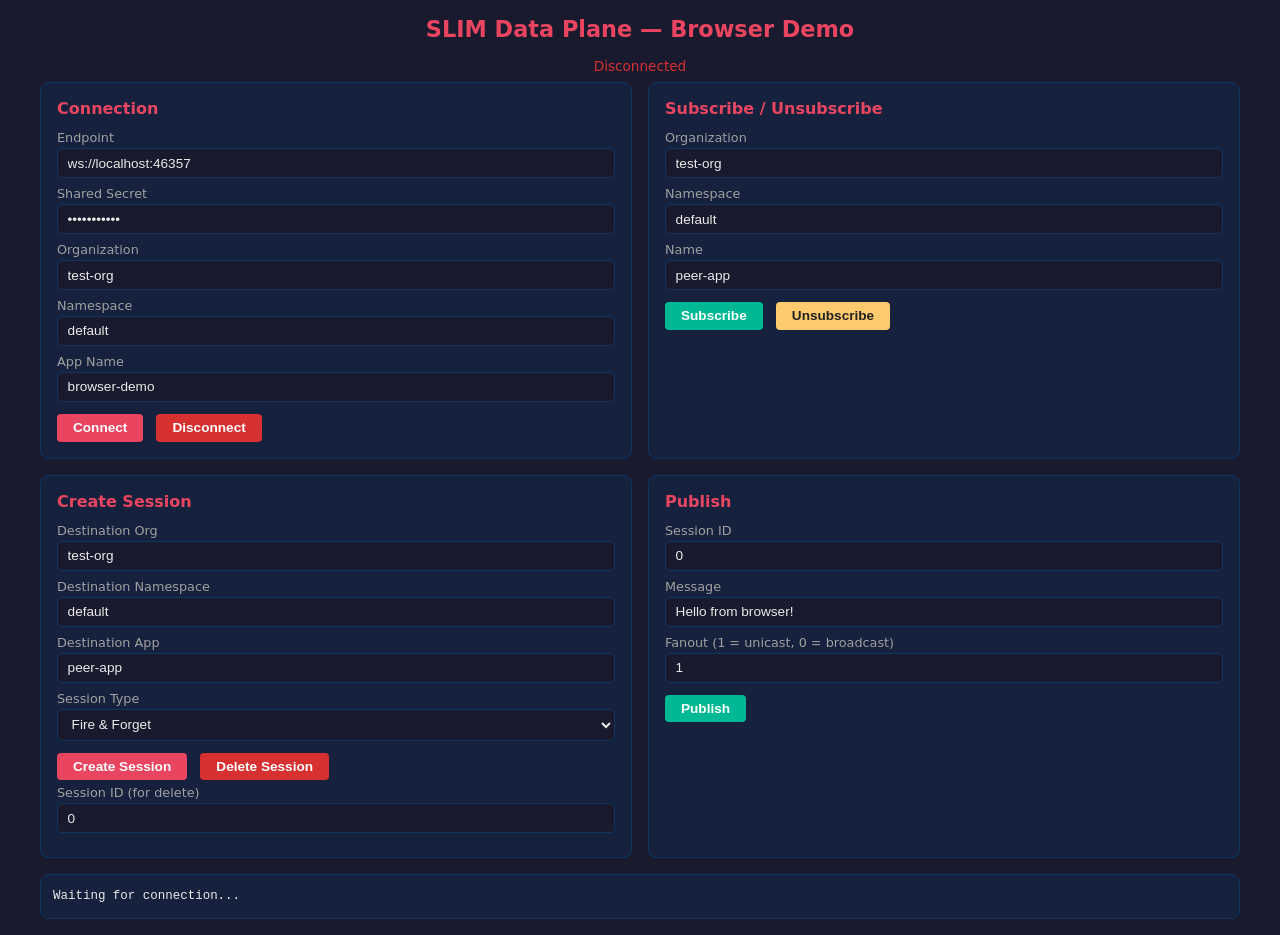
==== data-plane/examples/browser/index.html @ 329d79f4 "feat: add the wasm support for the data-plane Signed-off-by: amitami2 <amitami2@cisco.com>" ====
<!DOCTYPE html>
<!--
  Copyright AGNTCY Contributors (https://github.com/agntcy)
  SPDX-License-Identifier: Apache-2.0

  SLIM Data Plane — Browser Demo
  Loads the WASM module and provides a UI for testing WebSocket connectivity.
-->
<html lang="en">
<head>
  <meta charset="UTF-8" />
  <meta name="viewport" content="width=device-width, initial-scale=1.0" />
  <title>SLIM Browser Demo</title>
  <style>
    :root {
      --bg: #1a1a2e;
      --surface: #16213e;
      --border: #0f3460;
      --accent: #e94560;
      --text: #eaeaea;
      --muted: #a0a0a0;
      --success: #00b894;
      --warn: #fdcb6e;
      --error: #d63031;
    }
    * { box-sizing: border-box; margin: 0; padding: 0; }
    body {
      font-family: 'Segoe UI', system-ui, -apple-system, sans-serif;
      background: var(--bg);
      color: var(--text);
      min-height: 100vh;
      padding: 1rem;
    }
    h1 { text-align: center; margin-bottom: 1rem; color: var(--accent); font-size: 1.4rem; }
    .grid { display: grid; grid-template-columns: 1fr 1fr; gap: 1rem; max-width: 1200px; margin: 0 auto; }
    .card {
      background: var(--surface);
      border: 1px solid var(--border);
      border-radius: 8px;
      padding: 1rem;
    }
    .card h2 { font-size: 1rem; margin-bottom: 0.75rem; color: var(--accent); }
    label { display: block; font-size: 0.8rem; color: var(--muted); margin-bottom: 0.2rem; }
    input, select {
      width: 100%;
      padding: 0.4rem 0.6rem;
      margin-bottom: 0.5rem;
      background: var(--bg);
      border: 1px solid var(--border);
      border-radius: 4px;
      color: var(--text);
      font-size: 0.85rem;
    }
    button {
      padding: 0.4rem 1rem;
      border: none;
      border-radius: 4px;
      cursor: pointer;
      font-size: 0.85rem;
      font-weight: 600;
      margin-right: 0.5rem;
      margin-top: 0.25rem;
    }
    .btn-primary { background: var(--accent); color: #fff; }
    .btn-success { background: var(--success); color: #fff; }
    .btn-warn { background: var(--warn); color: #222; }
    .btn-error { background: var(--error); color: #fff; }
    #log {
      grid-column: 1 / -1;
      max-height: 300px;
      overflow-y: auto;
      font-family: 'Fira Code', 'Cascadia Code', monospace;
      font-size: 0.78rem;
      padding: 0.75rem;
      line-height: 1.5;
    }
    .log-info { color: var(--text); }
    .log-success { color: var(--success); }
    .log-warn { color: var(--warn); }
    .log-error { color: var(--error); }
    #status {
      text-align: center;
      margin-bottom: 0.5rem;
      font-size: 0.85rem;
      color: var(--muted);
    }
    #status.connected { color: var(--success); }
    #status.disconnected { color: var(--error); }
  </style>
</head>
<body>
  <h1>SLIM Data Plane — Browser Demo</h1>
  <div id="status" class="disconnected">Disconnected</div>

  <div class="grid">
    <!-- Connection -->
    <div class="card">
      <h2>Connection</h2>
      <label>Endpoint</label>
      <input id="endpoint" value="ws://localhost:46357" />
      <label>Shared Secret</label>
      <input id="secret" value="test-secret" type="password" />
      <label>Organization</label>
      <input id="org" value="test-org" />
      <label>Namespace</label>
      <input id="ns" value="default" />
      <label>App Name</label>
      <input id="app" value="browser-demo" />
      <button class="btn-primary" onclick="doConnect()">Connect</button>
      <button class="btn-error" onclick="doDisconnect()">Disconnect</button>
    </div>

    <!-- Subscribe -->
    <div class="card">
      <h2>Subscribe / Unsubscribe</h2>
      <label>Organization</label>
      <input id="sub-org" value="test-org" />
      <label>Namespace</label>
      <input id="sub-ns" value="default" />
      <label>Name</label>
      <input id="sub-name" value="peer-app" />
      <button class="btn-success" onclick="doSubscribe()">Subscribe</button>
      <button class="btn-warn" onclick="doUnsubscribe()">Unsubscribe</button>
    </div>

    <!-- Session -->
    <div class="card">
      <h2>Create Session</h2>
      <label>Destination Org</label>
      <input id="sess-org" value="test-org" />
      <label>Destination Namespace</label>
      <input id="sess-ns" value="default" />
      <label>Destination App</label>
      <input id="sess-app" value="peer-app" />
      <label>Session Type</label>
      <select id="sess-type">
        <option value="fnf" selected>Fire &amp; Forget</option>
        <option value="reliable">Reliable (FNF + ACK)</option>
      </select>
      <button class="btn-primary" onclick="doCreateSession()">Create Session</button>
      <button class="btn-error" onclick="doDeleteSession()">Delete Session</button>
      <label style="margin-top:0.3rem">Session ID (for delete)</label>
      <input id="del-session" type="number" value="0" />
    </div>

    <!-- Publish -->
    <div class="card">
      <h2>Publish</h2>
      <label>Session ID</label>
      <input id="pub-session" type="number" value="0" />
      <label>Message</label>
      <input id="pub-msg" value="Hello from browser!" />
      <label>Fanout (1 = unicast, 0 = broadcast)</label>
      <input id="pub-fanout" type="number" value="1" />
      <button class="btn-success" onclick="doPublish()">Publish</button>
    </div>

    <!-- Log -->
    <div class="card" id="log">
      <div class="log-info">Waiting for connection...</div>
    </div>
  </div>

  <script type="module">
    import init, { initTracing, SlimClient } from "/pkg/slim_wasm.js";

    let client = null;

    function log(msg, level = "info") {
      const el = document.getElementById("log");
      const div = document.createElement("div");
      div.className = `log-${level}`;
      div.textContent = `[${new Date().toLocaleTimeString()}] ${msg}`;
      el.appendChild(div);
      el.scrollTop = el.scrollHeight;
    }

    window.log = log;

    async function doConnect() {
      try {
        await init();
        initTracing();
        log("WASM initialized", "success");

        const endpoint = document.getElementById("endpoint").value;
        const secret = document.getElementById("secret").value;
        const org = document.getElementById("org").value;
        const ns = document.getElementById("ns").value;
        const app = document.getElementById("app").value;

        client = await SlimClient.connect(endpoint, secret, org, ns, app);
        log(`Connected and auto-subscribed as ${client.appName}`, "success");

        const status = document.getElementById("status");
        status.textContent = `Connected: ${client.appName}`;
        status.className = "connected";

        client.listen(
          (msg) => {
            if (msg.type === "publish" && msg.payload) {
              const text = new TextDecoder().decode(msg.payload);
              log(`Received [session=${msg.sessionId}, type=${msg.headerType || "?"}]: ${text}`, "success");
            } else {
              log(`Message: ${JSON.stringify(msg)}`, "info");
            }
          }
        );
      } catch (e) {
        log(`Connect failed: ${e}`, "error");
      }
    }
    window.doConnect = doConnect;

    async function doDisconnect() {
      if (client) {
        client.disconnect();
        client = null;
        const status = document.getElementById("status");
        status.textContent = "Disconnected";
        status.className = "disconnected";
        log("Disconnected", "warn");
      }
    }
    window.doDisconnect = doDisconnect;

    async function doSubscribe() {
      if (!client || !client.isConnected) { log("Not connected", "error"); return; }
      try {
        const org = document.getElementById("sub-org").value;
        const ns = document.getElementById("sub-ns").value;
        const name = document.getElementById("sub-name").value;
        await client.subscribe(org, ns, name);
        log(`Subscribed to ${org}/${ns}/${name}`, "success");
      } catch (e) {
        log(`Subscribe failed: ${e}`, "error");
      }
    }
    window.doSubscribe = doSubscribe;

    async function doUnsubscribe() {
      if (!client || !client.isConnected) { log("Not connected", "error"); return; }
      try {
        const org = document.getElementById("sub-org").value;
        const ns = document.getElementById("sub-ns").value;
        const name = document.getElementById("sub-name").value;
        await client.unsubscribe(org, ns, name);
        log(`Unsubscribed from ${org}/${ns}/${name}`, "success");
      } catch (e) {
        log(`Unsubscribe failed: ${e}`, "error");
      }
    }
    window.doUnsubscribe = doUnsubscribe;

    async function doCreateSession() {
      if (!client || !client.isConnected) { log("Not connected", "error"); return; }
      try {
        const org = document.getElementById("sess-org").value;
        const ns = document.getElementById("sess-ns").value;
        const app = document.getElementById("sess-app").value;
        const sessionType = document.getElementById("sess-type").value;
        const id = client.createSession(org, ns, app, sessionType);
        log(`Session created: ${id} (type: ${sessionType})`, "success");
        document.getElementById("pub-session").value = id;
      } catch (e) {
        log(`Session creation failed: ${e}`, "error");
      }
    }
    window.doCreateSession = doCreateSession;

    async function doDeleteSession() {
      if (!client || !client.isConnected) { log("Not connected", "error"); return; }
      try {
        const sessionId = parseInt(document.getElementById("del-session").value);
        client.deleteSession(sessionId);
        log(`Session deleted: ${sessionId}`, "success");
      } catch (e) {
        log(`Session deletion failed: ${e}`, "error");
      }
    }
    window.doDeleteSession = doDeleteSession;

    async function doPublish() {
      if (!client || !client.isConnected) { log("Not connected", "error"); return; }
      try {
        const sessionId = parseInt(document.getElementById("pub-session").value);
        const msg = document.getElementById("pub-msg").value;
        const fanout = parseInt(document.getElementById("pub-fanout").value);
        const payload = new TextEncoder().encode(msg);

        if (fanout !== 1) {
          await client.publishWithFlags(sessionId, payload, "text/plain", fanout, undefined);
        } else {
          await client.publish(sessionId, payload);
        }
        log(`Published to session ${sessionId}`, "success");
      } catch (e) {
        log(`Publish failed: ${e}`, "error");
      }
    }
    window.doPublish = doPublish;
  </script>
</body>
</html>
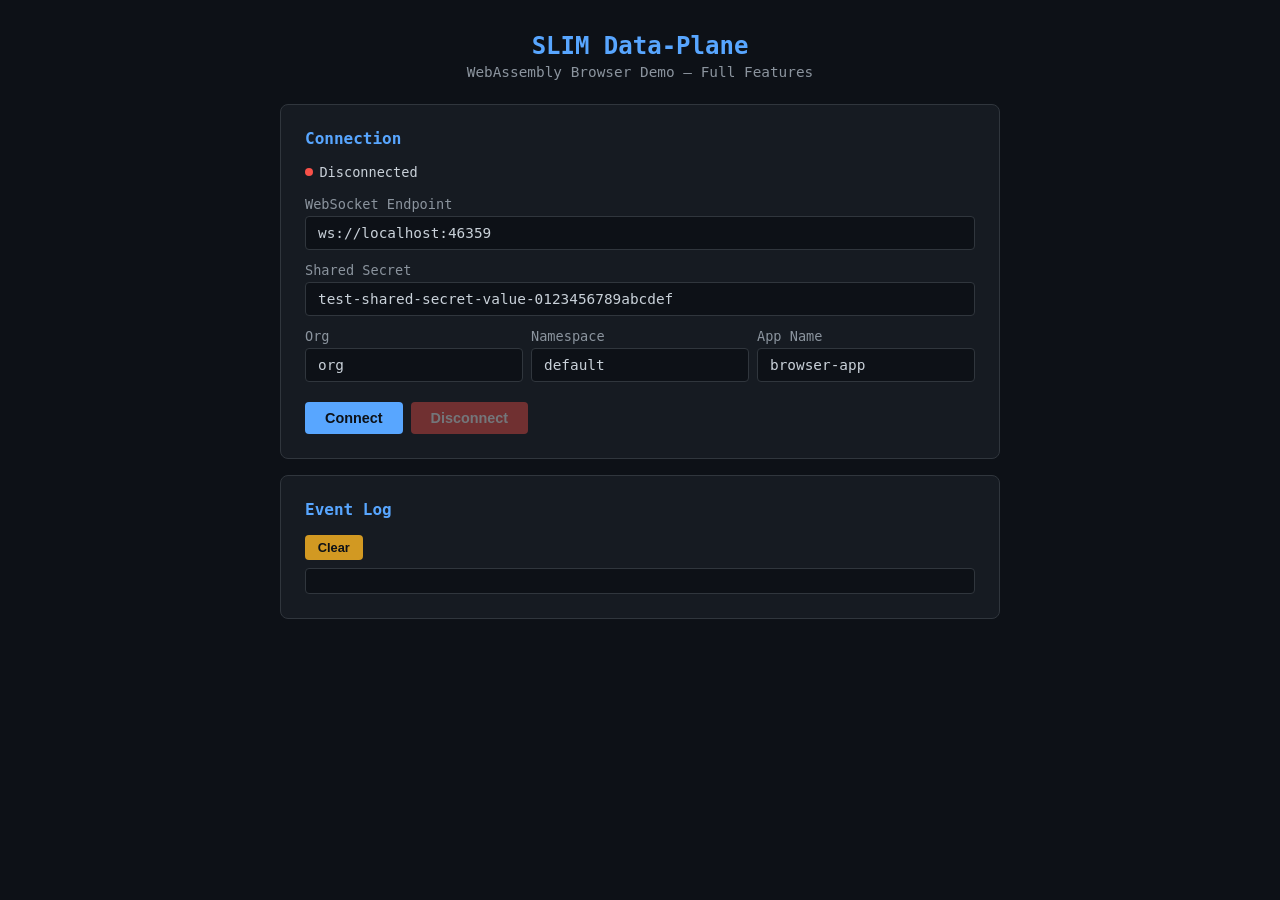
==== commit 75511fd4: "added the cipher suite negotiation Signed-off-by: amitami2 <amitami2@cisco.com>" ====
--- a/data-plane/examples/browser/index.html
+++ b/data-plane/examples/browser/index.html
@@ -1,304 +1,410 @@
 <!DOCTYPE html>
-<!--
-  Copyright AGNTCY Contributors (https://github.com/agntcy)
-  SPDX-License-Identifier: Apache-2.0
-
-  SLIM Data Plane — Browser Demo
-  Loads the WASM module and provides a UI for testing WebSocket connectivity.
--->
+<!-- Copyright AGNTCY Contributors (https://github.com/agntcy) -->
+<!-- SPDX-License-Identifier: Apache-2.0 -->
 <html lang="en">
 <head>
   <meta charset="UTF-8" />
   <meta name="viewport" content="width=device-width, initial-scale=1.0" />
-  <title>SLIM Browser Demo</title>
+  <title>SLIM Data-Plane — Browser Demo</title>
   <style>
-    :root {
-      --bg: #1a1a2e;
-      --surface: #16213e;
-      --border: #0f3460;
-      --accent: #e94560;
-      --text: #eaeaea;
-      --muted: #a0a0a0;
-      --success: #00b894;
-      --warn: #fdcb6e;
-      --error: #d63031;
-    }
+    :root { --bg: #0d1117; --fg: #c9d1d9; --accent: #58a6ff; --green: #3fb950; --red: #f85149; --border: #30363d; --panel: #161b22; --yellow: #d29922; }
     * { box-sizing: border-box; margin: 0; padding: 0; }
-    body {
-      font-family: 'Segoe UI', system-ui, -apple-system, sans-serif;
-      background: var(--bg);
-      color: var(--text);
-      min-height: 100vh;
-      padding: 1rem;
-    }
-    h1 { text-align: center; margin-bottom: 1rem; color: var(--accent); font-size: 1.4rem; }
-    .grid { display: grid; grid-template-columns: 1fr 1fr; gap: 1rem; max-width: 1200px; margin: 0 auto; }
-    .card {
-      background: var(--surface);
-      border: 1px solid var(--border);
-      border-radius: 8px;
-      padding: 1rem;
-    }
-    .card h2 { font-size: 1rem; margin-bottom: 0.75rem; color: var(--accent); }
-    label { display: block; font-size: 0.8rem; color: var(--muted); margin-bottom: 0.2rem; }
-    input, select {
-      width: 100%;
-      padding: 0.4rem 0.6rem;
-      margin-bottom: 0.5rem;
-      background: var(--bg);
-      border: 1px solid var(--border);
-      border-radius: 4px;
-      color: var(--text);
-      font-size: 0.85rem;
-    }
-    button {
-      padding: 0.4rem 1rem;
-      border: none;
-      border-radius: 4px;
-      cursor: pointer;
-      font-size: 0.85rem;
-      font-weight: 600;
-      margin-right: 0.5rem;
-      margin-top: 0.25rem;
-    }
-    .btn-primary { background: var(--accent); color: #fff; }
-    .btn-success { background: var(--success); color: #fff; }
-    .btn-warn { background: var(--warn); color: #222; }
-    .btn-error { background: var(--error); color: #fff; }
-    #log {
-      grid-column: 1 / -1;
-      max-height: 300px;
-      overflow-y: auto;
-      font-family: 'Fira Code', 'Cascadia Code', monospace;
-      font-size: 0.78rem;
-      padding: 0.75rem;
-      line-height: 1.5;
-    }
-    .log-info { color: var(--text); }
-    .log-success { color: var(--success); }
-    .log-warn { color: var(--warn); }
-    .log-error { color: var(--error); }
-    #status {
-      text-align: center;
-      margin-bottom: 0.5rem;
-      font-size: 0.85rem;
-      color: var(--muted);
-    }
-    #status.connected { color: var(--success); }
-    #status.disconnected { color: var(--error); }
+    body { font-family: -apple-system, BlinkMacSystemFont, 'Segoe UI', Roboto, monospace; background: var(--bg); color: var(--fg); display: flex; flex-direction: column; align-items: center; min-height: 100vh; padding: 2rem; }
+    h1 { color: var(--accent); margin-bottom: 0.25rem; font-size: 1.5rem; }
+    .subtitle { color: #8b949e; margin-bottom: 1.5rem; font-size: 0.9rem; }
+    .card { background: var(--panel); border: 1px solid var(--border); border-radius: 8px; padding: 1.5rem; width: 100%; max-width: 720px; margin-bottom: 1rem; }
+    .card h2 { font-size: 1rem; color: var(--accent); margin-bottom: 1rem; }
+    label { display: block; font-size: 0.85rem; color: #8b949e; margin-bottom: 0.25rem; }
+    input, select { width: 100%; padding: 0.5rem 0.75rem; background: var(--bg); border: 1px solid var(--border); border-radius: 4px; color: var(--fg); font-family: monospace; font-size: 0.9rem; margin-bottom: 0.75rem; }
+    input:focus, select:focus { outline: none; border-color: var(--accent); }
+    button { padding: 0.5rem 1.25rem; border: none; border-radius: 4px; cursor: pointer; font-size: 0.9rem; font-weight: 600; transition: opacity 0.2s; }
+    button:hover { opacity: 0.85; }
+    button:disabled { opacity: 0.4; cursor: not-allowed; }
+    .btn-primary { background: var(--accent); color: var(--bg); }
+    .btn-success { background: var(--green); color: var(--bg); }
+    .btn-warning { background: var(--yellow); color: var(--bg); }
+    .btn-danger { background: var(--red); color: #fff; }
+    .btn-row { display: flex; gap: 0.5rem; margin-top: 0.5rem; flex-wrap: wrap; }
+    .row { display: flex; gap: 0.5rem; }
+    .row > * { flex: 1; }
+    #log { background: var(--bg); border: 1px solid var(--border); border-radius: 4px; padding: 0.75rem; font-family: monospace; font-size: 0.8rem; max-height: 400px; overflow-y: auto; line-height: 1.6; white-space: pre-wrap; word-break: break-all; }
+    .log-info { color: var(--accent); }
+    .log-ok { color: var(--green); }
+    .log-err { color: var(--red); }
+    .log-data { color: #d2a8ff; }
+    .log-msg { color: #f0883e; }
+    .status { display: inline-block; width: 8px; height: 8px; border-radius: 50%; margin-right: 0.4rem; }
+    .status.disconnected { background: var(--red); }
+    .status.connected { background: var(--green); }
+    .status.loading { background: var(--yellow); }
+    .status-bar { display: flex; align-items: center; font-size: 0.85rem; margin-bottom: 1rem; }
+    .hidden { display: none; }
+    fieldset { border: 1px solid var(--border); border-radius: 4px; padding: 1rem; margin-bottom: 0.75rem; }
+    legend { font-size: 0.85rem; color: #8b949e; padding: 0 0.5rem; }
   </style>
 </head>
 <body>
-  <h1>SLIM Data Plane — Browser Demo</h1>
-  <div id="status" class="disconnected">Disconnected</div>
-
-  <div class="grid">
-    <!-- Connection -->
-    <div class="card">
-      <h2>Connection</h2>
-      <label>Endpoint</label>
-      <input id="endpoint" value="ws://localhost:46357" />
-      <label>Shared Secret</label>
-      <input id="secret" value="test-secret" type="password" />
-      <label>Organization</label>
-      <input id="org" value="test-org" />
-      <label>Namespace</label>
-      <input id="ns" value="default" />
-      <label>App Name</label>
-      <input id="app" value="browser-demo" />
-      <button class="btn-primary" onclick="doConnect()">Connect</button>
-      <button class="btn-error" onclick="doDisconnect()">Disconnect</button>
-    </div>
-
-    <!-- Subscribe -->
-    <div class="card">
-      <h2>Subscribe / Unsubscribe</h2>
-      <label>Organization</label>
-      <input id="sub-org" value="test-org" />
-      <label>Namespace</label>
-      <input id="sub-ns" value="default" />
-      <label>Name</label>
-      <input id="sub-name" value="peer-app" />
-      <button class="btn-success" onclick="doSubscribe()">Subscribe</button>
-      <button class="btn-warn" onclick="doUnsubscribe()">Unsubscribe</button>
-    </div>
-
-    <!-- Session -->
-    <div class="card">
-      <h2>Create Session</h2>
-      <label>Destination Org</label>
-      <input id="sess-org" value="test-org" />
-      <label>Destination Namespace</label>
-      <input id="sess-ns" value="default" />
-      <label>Destination App</label>
-      <input id="sess-app" value="peer-app" />
-      <label>Session Type</label>
-      <select id="sess-type">
-        <option value="fnf" selected>Fire &amp; Forget</option>
-        <option value="reliable">Reliable (FNF + ACK)</option>
+  <h1>SLIM Data-Plane</h1>
+  <p class="subtitle">WebAssembly Browser Demo — Full Features</p>
+
+  <!-- ── Connection ── -->
+  <div class="card">
+    <h2>Connection</h2>
+    <div class="status-bar">
+      <span id="statusDot" class="status disconnected"></span>
+      <span id="statusText">Disconnected</span>
+    </div>
+    <label for="endpoint">WebSocket Endpoint</label>
+    <input id="endpoint" type="text" value="ws://localhost:46359" />
+    <label for="secret">Shared Secret</label>
+    <input id="secret" type="text" value="test-shared-secret-value-0123456789abcdef" />
+    <div class="row">
+      <div>
+        <label for="org">Org</label>
+        <input id="org" type="text" value="org" />
+      </div>
+      <div>
+        <label for="ns">Namespace</label>
+        <input id="ns" type="text" value="default" />
+      </div>
+      <div>
+        <label for="app">App Name</label>
+        <input id="app" type="text" value="browser-app" />
+      </div>
+    </div>
+    <div class="btn-row">
+      <button id="btnConnect" class="btn-primary">Connect</button>
+      <button id="btnDisconnect" class="btn-danger" disabled>Disconnect</button>
+    </div>
+  </div>
+
+  <!-- ── Subscribe ── -->
+  <div id="subCard" class="card hidden">
+    <h2>Subscribe / Unsubscribe</h2>
+    <div class="row">
+      <div>
+        <label for="subOrg">Org</label>
+        <input id="subOrg" type="text" value="org" />
+      </div>
+      <div>
+        <label for="subNs">Namespace</label>
+        <input id="subNs" type="text" value="default" />
+      </div>
+      <div>
+        <label for="subName">Name</label>
+        <input id="subName" type="text" value="browser-app" />
+      </div>
+    </div>
+    <div class="btn-row">
+      <button id="btnSubscribe" class="btn-success">Subscribe</button>
+      <button id="btnUnsubscribe" class="btn-warning">Unsubscribe</button>
+    </div>
+  </div>
+
+  <!-- ── Sessions ── -->
+  <div id="sessionCard" class="card hidden">
+    <h2>Sessions</h2>
+    <fieldset>
+      <legend>Create Session</legend>
+      <div class="row">
+        <div>
+          <label for="destOrg">Dest Org</label>
+          <input id="destOrg" type="text" value="org" />
+        </div>
+        <div>
+          <label for="destNs">Dest Namespace</label>
+          <input id="destNs" type="text" value="default" />
+        </div>
+        <div>
+          <label for="destApp">Dest App</label>
+          <input id="destApp" type="text" value="remote-app" />
+        </div>
+      </div>
+      <label for="sessionType">Session Type</label>
+      <select id="sessionType">
+        <option value="point-to-point">Point-to-Point</option>
+        <option value="multicast">Multicast</option>
       </select>
-      <button class="btn-primary" onclick="doCreateSession()">Create Session</button>
-      <button class="btn-error" onclick="doDeleteSession()">Delete Session</button>
-      <label style="margin-top:0.3rem">Session ID (for delete)</label>
-      <input id="del-session" type="number" value="0" />
-    </div>
-
-    <!-- Publish -->
-    <div class="card">
-      <h2>Publish</h2>
-      <label>Session ID</label>
-      <input id="pub-session" type="number" value="0" />
-      <label>Message</label>
-      <input id="pub-msg" value="Hello from browser!" />
-      <label>Fanout (1 = unicast, 0 = broadcast)</label>
-      <input id="pub-fanout" type="number" value="1" />
-      <button class="btn-success" onclick="doPublish()">Publish</button>
-    </div>
-
-    <!-- Log -->
-    <div class="card" id="log">
-      <div class="log-info">Waiting for connection...</div>
-    </div>
+      <div style="margin-bottom: 0.75rem;">
+        <label style="display: inline; cursor: pointer;">
+          <input id="mlsEnabled" type="checkbox" style="width: auto; margin-right: 0.4rem;" />
+          Enable MLS (end-to-end encryption)
+        </label>
+      </div>
+      <div class="btn-row">
+        <button id="btnCreateSession" class="btn-primary">Create Session</button>
+      </div>
+    </fieldset>
+    <fieldset>
+      <legend>Group Chat (Multicast)</legend>
+      <div class="row">
+        <div>
+          <label for="groupSessionId">Session ID</label>
+          <input id="groupSessionId" type="number" placeholder="Session ID" />
+        </div>
+        <div>
+          <label for="participantOrg">Participant Org</label>
+          <input id="participantOrg" type="text" value="org" />
+        </div>
+        <div>
+          <label for="participantNs">Participant NS</label>
+          <input id="participantNs" type="text" value="default" />
+        </div>
+        <div>
+          <label for="participantName">Participant Name</label>
+          <input id="participantName" type="text" placeholder="peer-app" />
+        </div>
+      </div>
+      <div class="btn-row">
+        <button id="btnInvite" class="btn-success">Invite</button>
+        <button id="btnRemove" class="btn-danger">Remove</button>
+        <button id="btnListParticipants" class="btn-primary">List Participants</button>
+      </div>
+    </fieldset>
+    <fieldset>
+      <legend>Publish Message</legend>
+      <div class="row">
+        <div>
+          <label for="pubSessionId">Session ID</label>
+          <input id="pubSessionId" type="number" placeholder="Session ID" />
+        </div>
+        <div>
+          <label for="pubType">Payload Type</label>
+          <input id="pubType" type="text" value="text/plain" />
+        </div>
+      </div>
+      <label for="pubPayload">Payload (text)</label>
+      <input id="pubPayload" type="text" placeholder="Hello from the browser!" />
+      <div class="btn-row">
+        <button id="btnPublish" class="btn-success">Publish</button>
+      </div>
+    </fieldset>
+    <div id="activeSessions" style="font-size: 0.85rem; color: #8b949e; margin-top: 0.5rem;">Active sessions: none</div>
   </div>
 
+  <!-- ── Log ── -->
+  <div class="card">
+    <h2>Event Log</h2>
+    <div class="btn-row" style="margin-bottom: 0.5rem;">
+      <button id="btnClearLog" class="btn-warning" style="padding: 0.3rem 0.8rem; font-size: 0.8rem;">Clear</button>
+    </div>
+    <div id="log"></div>
+  </div>
+
   <script type="module">
-    import init, { initTracing, SlimClient } from "/pkg/slim_wasm.js";
-
+    import init, { initTracing, SlimClient } from "../../pkg/slim_wasm.js";
+
+    const $ = (id) => document.getElementById(id);
+    const logEl = $("log");
     let client = null;
 
-    function log(msg, level = "info") {
-      const el = document.getElementById("log");
-      const div = document.createElement("div");
-      div.className = `log-${level}`;
-      div.textContent = `[${new Date().toLocaleTimeString()}] ${msg}`;
-      el.appendChild(div);
-      el.scrollTop = el.scrollHeight;
+    function log(msg, cls = "log-info") {
+      const ts = new Date().toLocaleTimeString();
+      const line = document.createElement("div");
+      line.className = cls;
+      line.textContent = `[${ts}] ${msg}`;
+      logEl.appendChild(line);
+      logEl.scrollTop = logEl.scrollHeight;
     }
 
-    window.log = log;
-
-    async function doConnect() {
-      try {
-        await init();
-        initTracing();
-        log("WASM initialized", "success");
-
-        const endpoint = document.getElementById("endpoint").value;
-        const secret = document.getElementById("secret").value;
-        const org = document.getElementById("org").value;
-        const ns = document.getElementById("ns").value;
-        const app = document.getElementById("app").value;
-
+    function setStatus(state) {
+      $("statusDot").className = `status ${state}`;
+      $("statusText").textContent = state.charAt(0).toUpperCase() + state.slice(1);
+      $("btnConnect").disabled = state === "connected" || state === "loading";
+      $("btnDisconnect").disabled = state !== "connected";
+      const show = state === "connected";
+      $("subCard").classList.toggle("hidden", !show);
+      $("sessionCard").classList.toggle("hidden", !show);
+    }
+
+    function updateSessionList() {
+      if (!client) return;
+      const ids = client.sessionIds();
+      $("activeSessions").textContent = ids.length
+        ? `Active sessions: ${ids.join(", ")}`
+        : "Active sessions: none";
+    }
+
+    // ── Load WASM ───────────────────────────────────────────────────
+    log("Loading WASM module...");
+    try {
+      await init();
+      initTracing();
+      log("WASM module loaded & tracing initialised", "log-ok");
+    } catch (e) {
+      log(`Failed to load WASM: ${e}`, "log-err");
+    }
+
+    // ── Connect ─────────────────────────────────────────────────────
+    $("btnConnect").addEventListener("click", async () => {
+      const endpoint = $("endpoint").value.trim();
+      const secret = $("secret").value.trim();
+      const org = $("org").value.trim();
+      const ns = $("ns").value.trim();
+      const app = $("app").value.trim();
+
+      if (!endpoint || !secret || !org || !ns || !app) {
+        log("All fields are required", "log-err");
+        return;
+      }
+
+      setStatus("loading");
+      log(`Connecting to ${endpoint} as ${org}/${ns}/${app}...`);
+      try {
         client = await SlimClient.connect(endpoint, secret, org, ns, app);
-        log(`Connected and auto-subscribed as ${client.appName}`, "success");
-
-        const status = document.getElementById("status");
-        status.textContent = `Connected: ${client.appName}`;
-        status.className = "connected";
-
+        setStatus("connected");
+        log(`Connected as ${client.appName}`, "log-ok");
+
+        // Start listening for events
         client.listen(
           (msg) => {
-            if (msg.type === "publish" && msg.payload) {
-              const text = new TextDecoder().decode(msg.payload);
-              log(`Received [session=${msg.sessionId}, type=${msg.headerType || "?"}]: ${text}`, "success");
-            } else {
-              log(`Message: ${JSON.stringify(msg)}`, "info");
-            }
+            const payload = msg.payload
+              ? new TextDecoder().decode(msg.payload)
+              : "(no payload)";
+            log(`📨 Message [session=${msg.sessionId}] from ${msg.source}: ${payload} (${msg.payloadType || "?"})`, "log-msg");
+          },
+          (session) => {
+            log(`🔗 New session ${session.sessionId}: ${session.source} → ${session.destination}`, "log-data");
+            updateSessionList();
           }
         );
-      } catch (e) {
-        log(`Connect failed: ${e}`, "error");
-      }
-    }
-    window.doConnect = doConnect;
-
-    async function doDisconnect() {
+        log("Listening for events", "log-info");
+      } catch (e) {
+        setStatus("disconnected");
+        log(`Connection failed: ${e}`, "log-err");
+      }
+    });
+
+    // ── Disconnect ──────────────────────────────────────────────────
+    $("btnDisconnect").addEventListener("click", () => {
       if (client) {
         client.disconnect();
+        client.free();
         client = null;
-        const status = document.getElementById("status");
-        status.textContent = "Disconnected";
-        status.className = "disconnected";
-        log("Disconnected", "warn");
-      }
-    }
-    window.doDisconnect = doDisconnect;
-
-    async function doSubscribe() {
-      if (!client || !client.isConnected) { log("Not connected", "error"); return; }
-      try {
-        const org = document.getElementById("sub-org").value;
-        const ns = document.getElementById("sub-ns").value;
-        const name = document.getElementById("sub-name").value;
+      }
+      setStatus("disconnected");
+      log("Disconnected");
+    });
+
+    // ── Subscribe ───────────────────────────────────────────────────
+    $("btnSubscribe").addEventListener("click", async () => {
+      if (!client) return;
+      const org = $("subOrg").value.trim();
+      const ns = $("subNs").value.trim();
+      const name = $("subName").value.trim();
+      log(`Subscribing to ${org}/${ns}/${name}...`);
+      try {
         await client.subscribe(org, ns, name);
-        log(`Subscribed to ${org}/${ns}/${name}`, "success");
-      } catch (e) {
-        log(`Subscribe failed: ${e}`, "error");
-      }
-    }
-    window.doSubscribe = doSubscribe;
-
-    async function doUnsubscribe() {
-      if (!client || !client.isConnected) { log("Not connected", "error"); return; }
-      try {
-        const org = document.getElementById("sub-org").value;
-        const ns = document.getElementById("sub-ns").value;
-        const name = document.getElementById("sub-name").value;
+        log(`Subscribed to ${org}/${ns}/${name}`, "log-ok");
+      } catch (e) {
+        log(`Subscribe failed: ${e}`, "log-err");
+      }
+    });
+
+    // ── Unsubscribe ─────────────────────────────────────────────────
+    $("btnUnsubscribe").addEventListener("click", async () => {
+      if (!client) return;
+      const org = $("subOrg").value.trim();
+      const ns = $("subNs").value.trim();
+      const name = $("subName").value.trim();
+      log(`Unsubscribing from ${org}/${ns}/${name}...`);
+      try {
         await client.unsubscribe(org, ns, name);
-        log(`Unsubscribed from ${org}/${ns}/${name}`, "success");
-      } catch (e) {
-        log(`Unsubscribe failed: ${e}`, "error");
-      }
-    }
-    window.doUnsubscribe = doUnsubscribe;
-
-    async function doCreateSession() {
-      if (!client || !client.isConnected) { log("Not connected", "error"); return; }
-      try {
-        const org = document.getElementById("sess-org").value;
-        const ns = document.getElementById("sess-ns").value;
-        const app = document.getElementById("sess-app").value;
-        const sessionType = document.getElementById("sess-type").value;
-        const id = client.createSession(org, ns, app, sessionType);
-        log(`Session created: ${id} (type: ${sessionType})`, "success");
-        document.getElementById("pub-session").value = id;
-      } catch (e) {
-        log(`Session creation failed: ${e}`, "error");
-      }
-    }
-    window.doCreateSession = doCreateSession;
-
-    async function doDeleteSession() {
-      if (!client || !client.isConnected) { log("Not connected", "error"); return; }
-      try {
-        const sessionId = parseInt(document.getElementById("del-session").value);
-        client.deleteSession(sessionId);
-        log(`Session deleted: ${sessionId}`, "success");
-      } catch (e) {
-        log(`Session deletion failed: ${e}`, "error");
-      }
-    }
-    window.doDeleteSession = doDeleteSession;
-
-    async function doPublish() {
-      if (!client || !client.isConnected) { log("Not connected", "error"); return; }
-      try {
-        const sessionId = parseInt(document.getElementById("pub-session").value);
-        const msg = document.getElementById("pub-msg").value;
-        const fanout = parseInt(document.getElementById("pub-fanout").value);
-        const payload = new TextEncoder().encode(msg);
-
-        if (fanout !== 1) {
-          await client.publishWithFlags(sessionId, payload, "text/plain", fanout, undefined);
-        } else {
-          await client.publish(sessionId, payload);
-        }
-        log(`Published to session ${sessionId}`, "success");
-      } catch (e) {
-        log(`Publish failed: ${e}`, "error");
-      }
-    }
-    window.doPublish = doPublish;
+        log(`Unsubscribed from ${org}/${ns}/${name}`, "log-ok");
+      } catch (e) {
+        log(`Unsubscribe failed: ${e}`, "log-err");
+      }
+    });
+
+    // ── Create Session ──────────────────────────────────────────────
+    $("btnCreateSession").addEventListener("click", async () => {
+      if (!client) return;
+      const org = $("destOrg").value.trim();
+      const ns = $("destNs").value.trim();
+      const app = $("destApp").value.trim();
+      const type = $("sessionType").value;
+      const mls = $("mlsEnabled").checked;
+      log(`Creating ${type} session to ${org}/${ns}/${app}${mls ? " (MLS enabled)" : ""}...`);
+      try {
+        const id = await client.createSession(org, ns, app, type, mls ? true : undefined);
+        log(`Session created: ID=${id}`, "log-ok");
+        $("pubSessionId").value = id;
+        $("groupSessionId").value = id;
+        updateSessionList();
+      } catch (e) {
+        log(`Create session failed: ${e}`, "log-err");
+      }
+    });
+
+    // ── Group Chat: Invite ──────────────────────────────────────────
+    $("btnInvite").addEventListener("click", async () => {
+      if (!client) return;
+      const sid = parseInt($("groupSessionId").value, 10);
+      const org = $("participantOrg").value.trim();
+      const ns = $("participantNs").value.trim();
+      const name = $("participantName").value.trim();
+      if (isNaN(sid) || !name) { log("Session ID and participant name required", "log-err"); return; }
+      log(`Inviting ${org}/${ns}/${name} to session ${sid}...`);
+      try {
+        await client.inviteParticipant(sid, org, ns, name);
+        log(`Invited ${org}/${ns}/${name} to session ${sid}`, "log-ok");
+      } catch (e) {
+        log(`Invite failed: ${e}`, "log-err");
+      }
+    });
+
+    // ── Group Chat: Remove ──────────────────────────────────────────
+    $("btnRemove").addEventListener("click", async () => {
+      if (!client) return;
+      const sid = parseInt($("groupSessionId").value, 10);
+      const org = $("participantOrg").value.trim();
+      const ns = $("participantNs").value.trim();
+      const name = $("participantName").value.trim();
+      if (isNaN(sid) || !name) { log("Session ID and participant name required", "log-err"); return; }
+      log(`Removing ${org}/${ns}/${name} from session ${sid}...`);
+      try {
+        await client.removeParticipant(sid, org, ns, name);
+        log(`Removed ${org}/${ns}/${name} from session ${sid}`, "log-ok");
+      } catch (e) {
+        log(`Remove failed: ${e}`, "log-err");
+      }
+    });
+
+    // ── Group Chat: List Participants ────────────────────────────────
+    $("btnListParticipants").addEventListener("click", async () => {
+      if (!client) return;
+      const sid = parseInt($("groupSessionId").value, 10);
+      if (isNaN(sid)) { log("Enter a session ID", "log-err"); return; }
+      try {
+        const list = await client.participantsList(sid);
+        log(`Session ${sid} participants: ${list.join(", ") || "(none)"}`, "log-data");
+      } catch (e) {
+        log(`List participants failed: ${e}`, "log-err");
+      }
+    });
+
+    // ── Publish ─────────────────────────────────────────────────────
+    $("btnPublish").addEventListener("click", async () => {
+      if (!client) return;
+      const sessionId = parseInt($("pubSessionId").value, 10);
+      const payload = $("pubPayload").value;
+      const payloadType = $("pubType").value.trim() || undefined;
+
+      if (isNaN(sessionId)) { log("Enter a valid session ID", "log-err"); return; }
+      if (!payload) { log("Enter a payload", "log-err"); return; }
+
+      const bytes = new TextEncoder().encode(payload);
+      log(`Publishing to session ${sessionId}: "${payload}" (${payloadType || "msg"})...`);
+      try {
+        await client.publish(sessionId, bytes, payloadType);
+        log(`Published to session ${sessionId}`, "log-ok");
+      } catch (e) {
+        log(`Publish failed: ${e}`, "log-err");
+      }
+    });
+
+    // ── Clear Log ───────────────────────────────────────────────────
+    $("btnClearLog").addEventListener("click", () => { logEl.innerHTML = ""; });
   </script>
 </body>
 </html>
